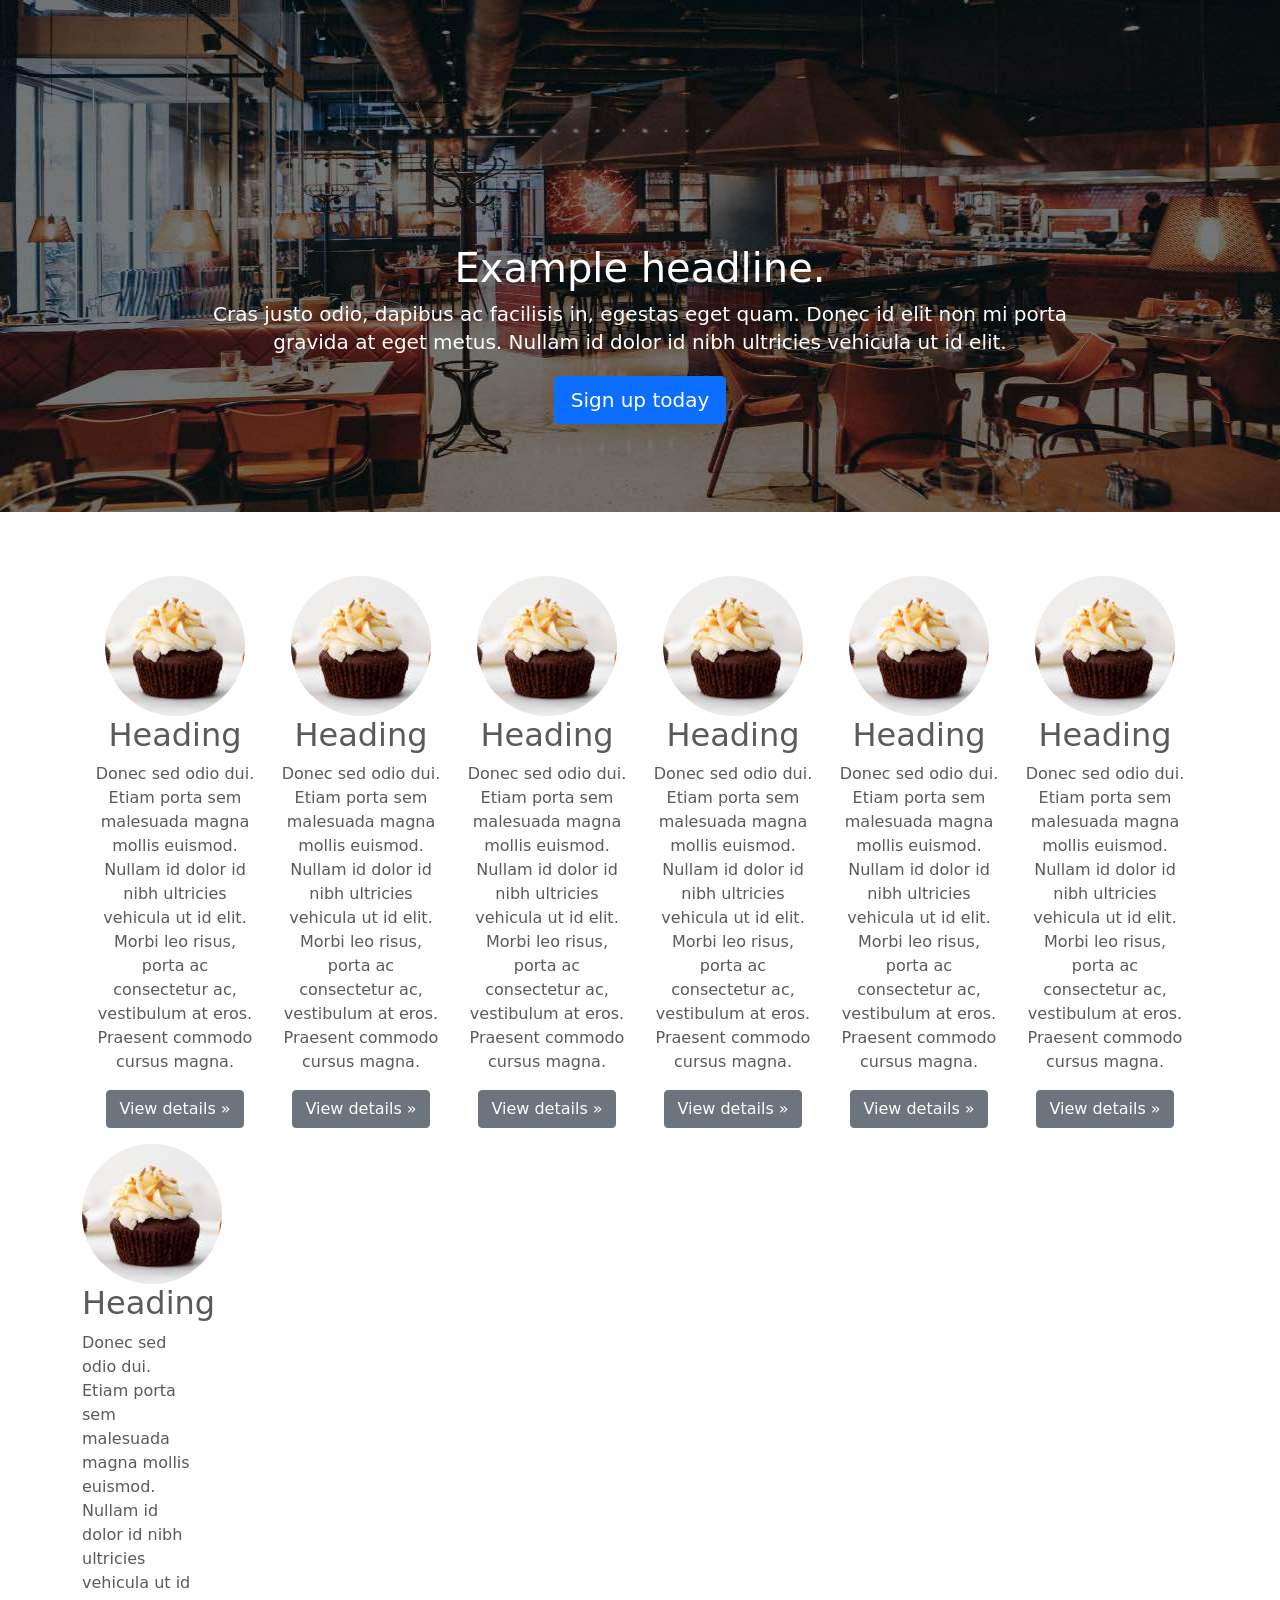
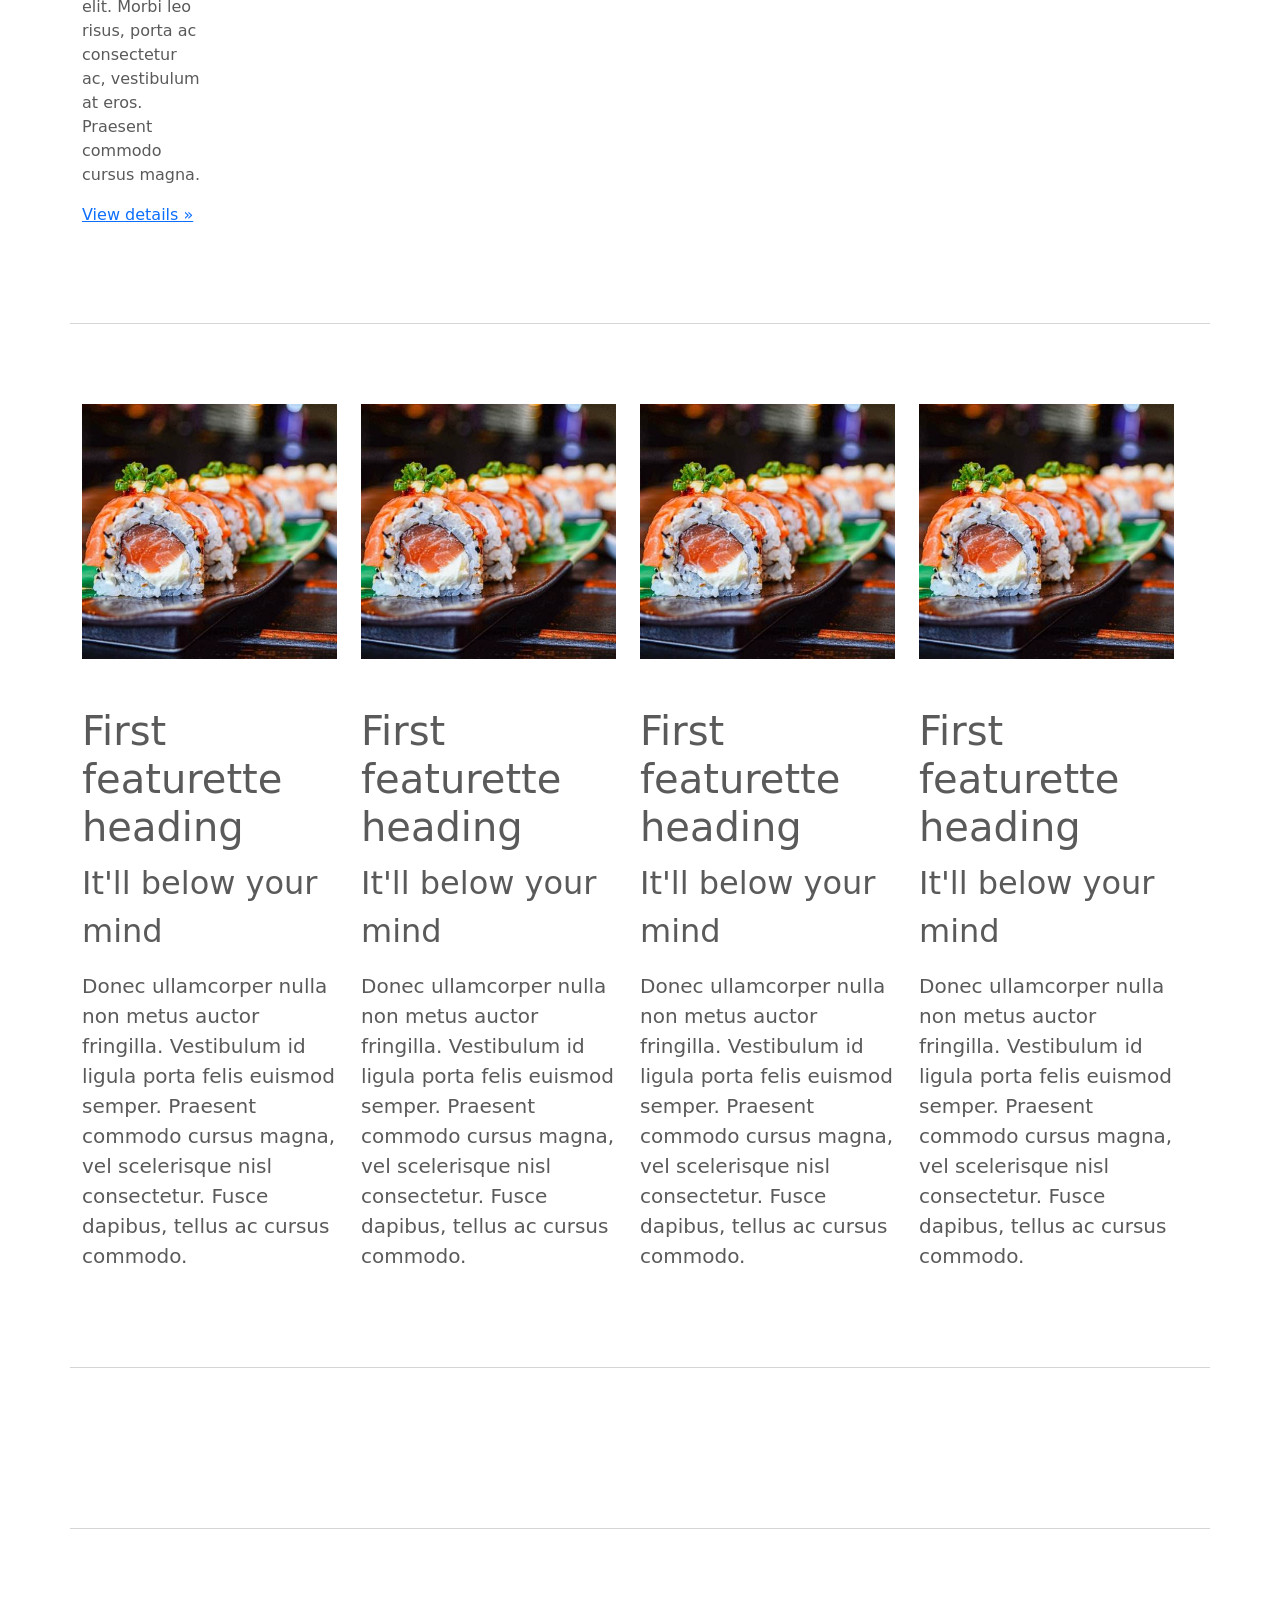
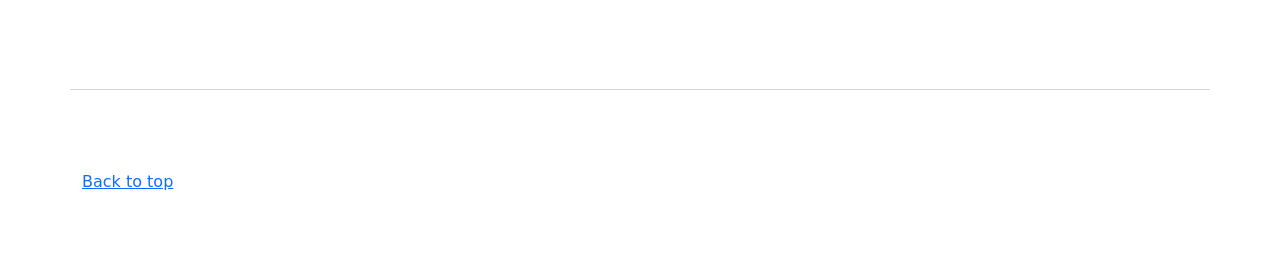
==== kadai_006/index_for_student.html @ 842a5057 "Add files via upload" ====
<!doctype html>
<html lang="en">
  <head>
    <meta charset="utf-8">
    <meta name="viewport" content="width=device-width, initial-scale=1">
    <meta name="description" content="">
    <meta name="author" content="Mark Otto, Jacob Thornton, and Bootstrap contributors">
    <meta name="generator" content="Hugo 0.79.0">
    <title>Carousel Template · Bootstrap v5.0</title>
    <link rel="canonical" href="https://getbootstrap.com/docs/5.0/examples/carousel/">
    <!-- ************************************************ bootstrap.min.cssの読み込み -->
    <link href="dist/css/bootstrap.min.css" rel="stylesheet">
    <!-- ************************************************ carousel.cssの読み込み -->
    <link href="carousel.css" rel="stylesheet">
    <!-- ************************************************ bootstrap.bundle.min.jsの読み込み -->
    <script src="dist/js/bootstrap.bundle.min.js" defer></script>
  </head>
  <body>
    <main>
      <!-- ************************************************ カールセル開始 -->
      <!-- <div id="myCarousel" class="carousel slide" data-bs-ride="carousel"> -->
      <div id="carouselExampleSlidesOnly" class="carousel slide" data-bs-ride="carousel">
        <!-- <div class="carousel-inner"> -->
        <div class="carousel-inner">
          <!-- <div class="carousel-item active"> -->
          <div class="carousel-item active">
            <img src="img/top_1.jpg" class="d-block w-100" alt="サンプル画像1">
            <div class="container">
              <!-- <div class="carousel-caption"> -->
              <div class="carousel-caption">
                <h1>Example headline.</h1>
                <p>Cras justo odio, dapibus ac facilisis in, egestas eget quam. Donec id elit non mi porta gravida at eget
                  metus. Nullam id dolor id nibh ultricies vehicula ut id elit.</p>
                <!-- <p><a class="btn btn-lg btn-primary" href="#" role="button">Sign up today</a></p> -->
                <p><a class="btn btn-lg btn-primary" href="#" role="button">Sign up today</a></p>
              </div>
            </div>
          </div>


          
         <div class="carousel-item">
            <img src="img/top_2.jpg" class="d-block w-100" alt="サンプル画像1" >
             <!-- <div class="carousel-caption"> -->
              
              <div class="container">

              </div><div class="carousel-caption">
                <h1>Example headline.</h1>
                <p>Cras justo odio, dapibus ac facilisis in, egestas eget quam. Donec id elit non mi porta gravida at eget
                  metus. Nullam id dolor id nibh ultricies vehicula ut id elit.</p>
                <!-- <p><a class="btn btn-lg btn-primary" href="#" role="button">Sign up today</a></p> -->
                <p><a class="btn btn-lg btn-primary" href="#" role="button">Sign up today</a></p>
              </div>
            </div>
          </div>

         <div class="carousel-item">
            <img src="img/top_3.jpg" class="d-block w-100" alt="サンプル画像1" >
             <!-- <div class="carousel-caption"> -->
              <div class="container"></div>
              <div class="carousel-caption">
                <h1>Example headline.</h1>
                <p>Cras justo odio, dapibus ac facilisis in, egestas eget quam. Donec id elit non mi porta gravida at eget
                  metus. Nullam id dolor id nibh ultricies vehicula ut id elit.</p>
                <!-- <p><a class="btn btn-lg btn-primary" href="#" role="button">Sign up today</a></p> -->
                <p><a class="btn btn-lg btn-primary" href="#" role="button">Sign up today</a></p>
              </div>
            </div>
          </div>
        </div>
        
       
      </div>
      <!-- ************************************************ カールセル終了 -->

    

   <div class="container">
      <!-- これ以前のコードは編集しないため省略しています -->

<!-- カルーセル終了 -->

 <div class="container">
   <div class="row">
     <div class="col-6 col-md-2 text-center">
       <!-- start col-lg-4 -->
     <img src="img/cake.jpg" class="rounded-circle" alt="サンプル画像2">

     <h2>Heading</h2>
     <p>
       Donec sed odio dui. Etiam porta sem malesuada magna mollis 
       euismod. Nullam id dolor id nibh ultricies vehicula ut id elit. 
       Morbi leo risus, porta ac consectetur ac, vestibulum at eros. 
       Praesent commodo cursus magna.
     </p>
     <p><a class="btn btn-secondary" href="#" role="button">View details &raquo;</a></p>
      </div>
     <div class="col-6 col-md-2 text-center">
       <!-- start col-lg-4 -->
     <img src="img/cake.jpg" class="rounded-circle" alt="サンプル画像2">

     <h2>Heading</h2>
     <p>
       Donec sed odio dui. Etiam porta sem malesuada magna mollis 
       euismod. Nullam id dolor id nibh ultricies vehicula ut id elit. 
       Morbi leo risus, porta ac consectetur ac, vestibulum at eros. 
       Praesent commodo cursus magna.
     </p>
     <p><a class="btn btn-secondary" href="#" role="button">View details &raquo;</a></p>
      </div>
     
    <div class="col-6 col-md-2 text-center">
       <!-- start col-lg-4 -->
     <img src="img/cake.jpg" class="rounded-circle" alt="サンプル画像2">

     <h2>Heading</h2>
     <p>
       Donec sed odio dui. Etiam porta sem malesuada magna mollis 
       euismod. Nullam id dolor id nibh ultricies vehicula ut id elit. 
       Morbi leo risus, porta ac consectetur ac, vestibulum at eros. 
       Praesent commodo cursus magna.
     </p>
     <p><a class="btn btn-secondary" href="#" role="button">View details &raquo;</a></p>
      </div>
      <div class="col-6 col-md-2 text-center">
       <!-- start col-lg-4 -->
     <img src="img/cake.jpg" class="rounded-circle" alt="サンプル画像2">

     <h2>Heading</h2>
     <p>
       Donec sed odio dui. Etiam porta sem malesuada magna mollis 
       euismod. Nullam id dolor id nibh ultricies vehicula ut id elit. 
       Morbi leo risus, porta ac consectetur ac, vestibulum at eros. 
       Praesent commodo cursus magna.
     </p>
     <p><a class="btn btn-secondary" href="#" role="button">View details &raquo;</a></p>
      </div>
     <div class="col-6 col-md-2 text-center">
       <!-- start col-lg-4 -->
     <img src="img/cake.jpg" class="rounded-circle" alt="サンプル画像2">

     <h2>Heading</h2>
     <p>
       Donec sed odio dui. Etiam porta sem malesuada magna mollis 
       euismod. Nullam id dolor id nibh ultricies vehicula ut id elit. 
       Morbi leo risus, porta ac consectetur ac, vestibulum at eros. 
       Praesent commodo cursus magna.
     </p>
     <p><a class="btn btn-secondary" href="#" role="button">View details &raquo;</a></p>
      </div>
     
    <div class="col-6 col-md-2 text-center">
       <!-- start col-lg-4 -->
     <img src="img/cake.jpg" class="rounded-circle" alt="サンプル画像2">

     <h2>Heading</h2>
     <p>
       Donec sed odio dui. Etiam porta sem malesuada magna mollis 
       euismod. Nullam id dolor id nibh ultricies vehicula ut id elit. 
       Morbi leo risus, porta ac consectetur ac, vestibulum at eros. 
       Praesent commodo cursus magna.
     </p>
     <p><a class="btn btn-secondary" href="#" role="button">View details &raquo;</a></p>
      </div>
   </div>
 </div>

<!-- <div class="container marketing"> -->

<!--  これ以後のコードは編集しないため省略しています -->
    

   
      <!-- <div class="container marketing"> -->
      <div class="row">
        <!-- <div class="row"> -->
        <div class="col-lg-4">
          <!-- <div class="col-lg-4"> -->
          <div class="col-lg-4">
            <img src="img/cake.jpg" class="rounded-circle" alt="サンプル画像2">
            <h2>Heading</h2>
            <p>Donec sed odio dui. Etiam porta sem malesuada magna mollis euismod. Nullam id dolor id nibh ultricies
              vehicula ut id elit. Morbi leo risus, porta ac consectetur ac, vestibulum at eros. Praesent commodo cursus
              magna.</p>
            <!-- <p><a class="btn btn-secondary" href="#" role="button">View details &raquo;</a></p> -->
            <p><a class="" href="#" role="button">View details &raquo;</a></p>
          </div>
        </div>
        <hr class="featurette-divider">
        <!-- <div class="row"> -->
        <div class="row">
          <!-- <div class="col-md-7"> -->
          <div class="col-md-3">

             <img src="img/sushi.jpg" class="img-fluid" alt="サンプル画像3">
          
            <!-- <h2 class="featurette-heading">First featurette heading. <span class="text-muted">It’ll blow yourmind.</span> -->
            <h2 class="fs-1 mt-5">First featurette heading</h2>
            <p class="fs-2">It'll below your mind</p>
            <!-- <p class="lead">Donec ullamcorper nulla non metus auctor fringilla. Vestibulum id ligula porta felis
              euismod
              semper. Praesent commodo cursus magna, vel scelerisque nisl consectetur. Fusce dapibus, tellus ac cursus
              commodo.</p> -->
            <p class="lead">
              Donec ullamcorper nulla non metus auctor fringilla. Vestibulum id ligula porta felis
              euismod
              semper. Praesent commodo cursus magna, vel scelerisque nisl consectetur. Fusce dapibus, tellus ac cursus
              commodo.
            </p>
          
          <!-- <div class="col-md-5"> -->
          
            <!-- <img src="img/sushi.jpg" class="img-fluid" alt=""> -->
           </div>
           <div class="col-md-3">

             <img src="img/sushi.jpg" class="img-fluid" alt="サンプル画像3">
          
            <!-- <h2 class="featurette-heading">First featurette heading. <span class="text-muted">It’ll blow yourmind.</span> -->
            <h2 class="fs-1 mt-5">First featurette heading</h2>
            <p class="fs-2">It'll below your mind</p>
            <!-- <p class="lead">Donec ullamcorper nulla non metus auctor fringilla. Vestibulum id ligula porta felis
              euismod
              semper. Praesent commodo cursus magna, vel scelerisque nisl consectetur. Fusce dapibus, tellus ac cursus
              commodo.</p> -->
            <p class="lead">
              Donec ullamcorper nulla non metus auctor fringilla. Vestibulum id ligula porta felis
              euismod
              semper. Praesent commodo cursus magna, vel scelerisque nisl consectetur. Fusce dapibus, tellus ac cursus
              commodo.
            </p>
          
          <!-- <div class="col-md-5"> -->
          
            <!-- <img src="img/sushi.jpg" class="img-fluid" alt=""> -->
           </div>
           <div class="col-md-3">

             <img src="img/sushi.jpg" class="img-fluid" alt="サンプル画像3">
          
            <!-- <h2 class="featurette-heading">First featurette heading. <span class="text-muted">It’ll blow yourmind.</span> -->
            <h2 class="fs-1 mt-5">First featurette heading</h2>
            <p class="fs-2">It'll below your mind</p>
            <!-- <p class="lead">Donec ullamcorper nulla non metus auctor fringilla. Vestibulum id ligula porta felis
              euismod
              semper. Praesent commodo cursus magna, vel scelerisque nisl consectetur. Fusce dapibus, tellus ac cursus
              commodo.</p> -->
            <p class="lead">
              Donec ullamcorper nulla non metus auctor fringilla. Vestibulum id ligula porta felis
              euismod
              semper. Praesent commodo cursus magna, vel scelerisque nisl consectetur. Fusce dapibus, tellus ac cursus
              commodo.
            </p>
          
          <!-- <div class="col-md-5"> -->
          
            <!-- <img src="img/sushi.jpg" class="img-fluid" alt=""> -->
           </div>
           <div class="col-md-3">

             <img src="img/sushi.jpg" class="img-fluid" alt="サンプル画像3">
          
            <!-- <h2 class="featurette-heading">First featurette heading. <span class="text-muted">It’ll blow yourmind.</span> -->
            <h2 class="fs-1 mt-5">First featurette heading</h2>
            <p class="fs-2">It'll below your mind</p>
            <!-- <p class="lead">Donec ullamcorper nulla non metus auctor fringilla. Vestibulum id ligula porta felis
              euismod
              semper. Praesent commodo cursus magna, vel scelerisque nisl consectetur. Fusce dapibus, tellus ac cursus
              commodo.</p> -->
            <p class="lead">
              Donec ullamcorper nulla non metus auctor fringilla. Vestibulum id ligula porta felis
              euismod
              semper. Praesent commodo cursus magna, vel scelerisque nisl consectetur. Fusce dapibus, tellus ac cursus
              commodo.
            </p>
          
          <!-- <div class="col-md-5"> -->
          
            <!-- <img src="img/sushi.jpg" class="img-fluid" alt=""> -->
           </div>
        </div>
        <hr class="featurette-divider">
        <!-- ここにもう一つ左右を反転させたものを作ります。 -->
        <hr class="featurette-divider">
        <!-- ここにもう一つ左右を反転させたものを作ります。 -->
        <hr class="featurette-divider">
        <footer class="container">
          <!-- <p class="float-end"><a href="#">Back to top</a></p> -->
          <p class=""><a href="#">Back to top</a></p>
        </footer>
      </div>
    </main>
  </body>

</html>
---- kadai_006/carousel.css ----
/* ----------------------------------------------- 全体の文字色修正と下部の余白の調整 */
body {
  /* padding-top: 3rem; */
  padding-bottom: 3rem;
  color: #5a5a5a;
}

/* ----------------------------------------------- カルーセルのカスタマイズ */
.carousel {
  margin-bottom: 4rem;
}

.carousel-caption {
  bottom: 3rem;
  z-index: 10;
}

.carousel-item {
  height: 32rem;
}

.carousel-item > img {
  position: absolute;
  top: 0;
  left: 0;
  min-width: 100%;
  height: 32rem;
}

/* ----------------------------------------------- マーケティングコンテンツ */
.marketing .col-lg-4 {
  margin-bottom: 1.5rem;
  text-align: center;
}

.marketing h2 {
  font-weight: 400;
}

/* rtl:begin:ignore */
.marketing .col-lg-4 p {
  margin-right: .75rem;
  margin-left: .75rem;
}

/* rtl:end:ignore */

/* ----------------------------------------------- フィーチャーレット */
.featurette-divider {
  margin: 5rem 0;
  /* Space out the Bootstrap <hr> more */
}

.featurette-heading {
  font-weight: 300;
  line-height: 1;
  /* rtl:remove */
  letter-spacing: -.05rem;
}

/* ----------------------------------------------- レスポンシブデザイン */
@media (min-width: 40em) {
  .carousel-caption p {
    margin-bottom: 1.25rem;
    font-size: 1.25rem;
    line-height: 1.4;
  }

  .featurette-heading {
    font-size: 50px;
  }
}

@media (min-width: 62em) {
  .featurette-heading {
    margin-top: 7rem;
  }
}
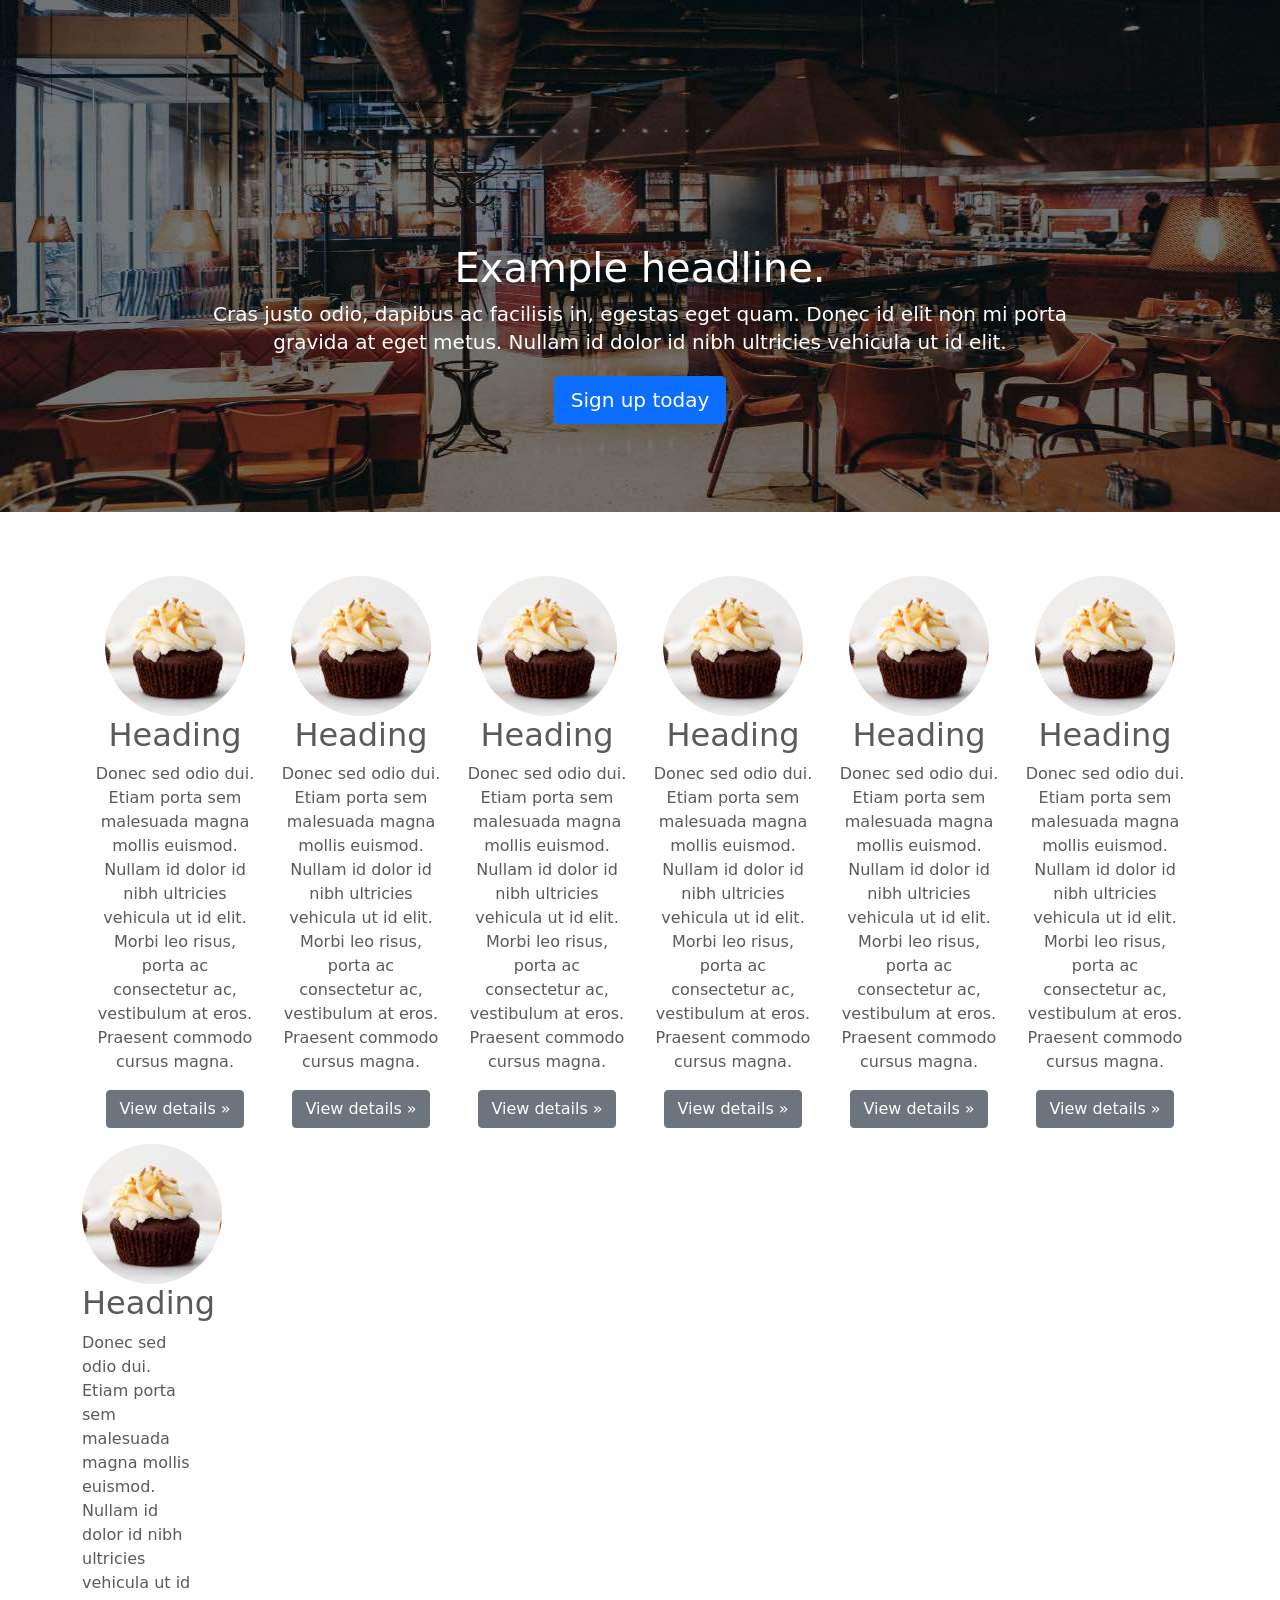
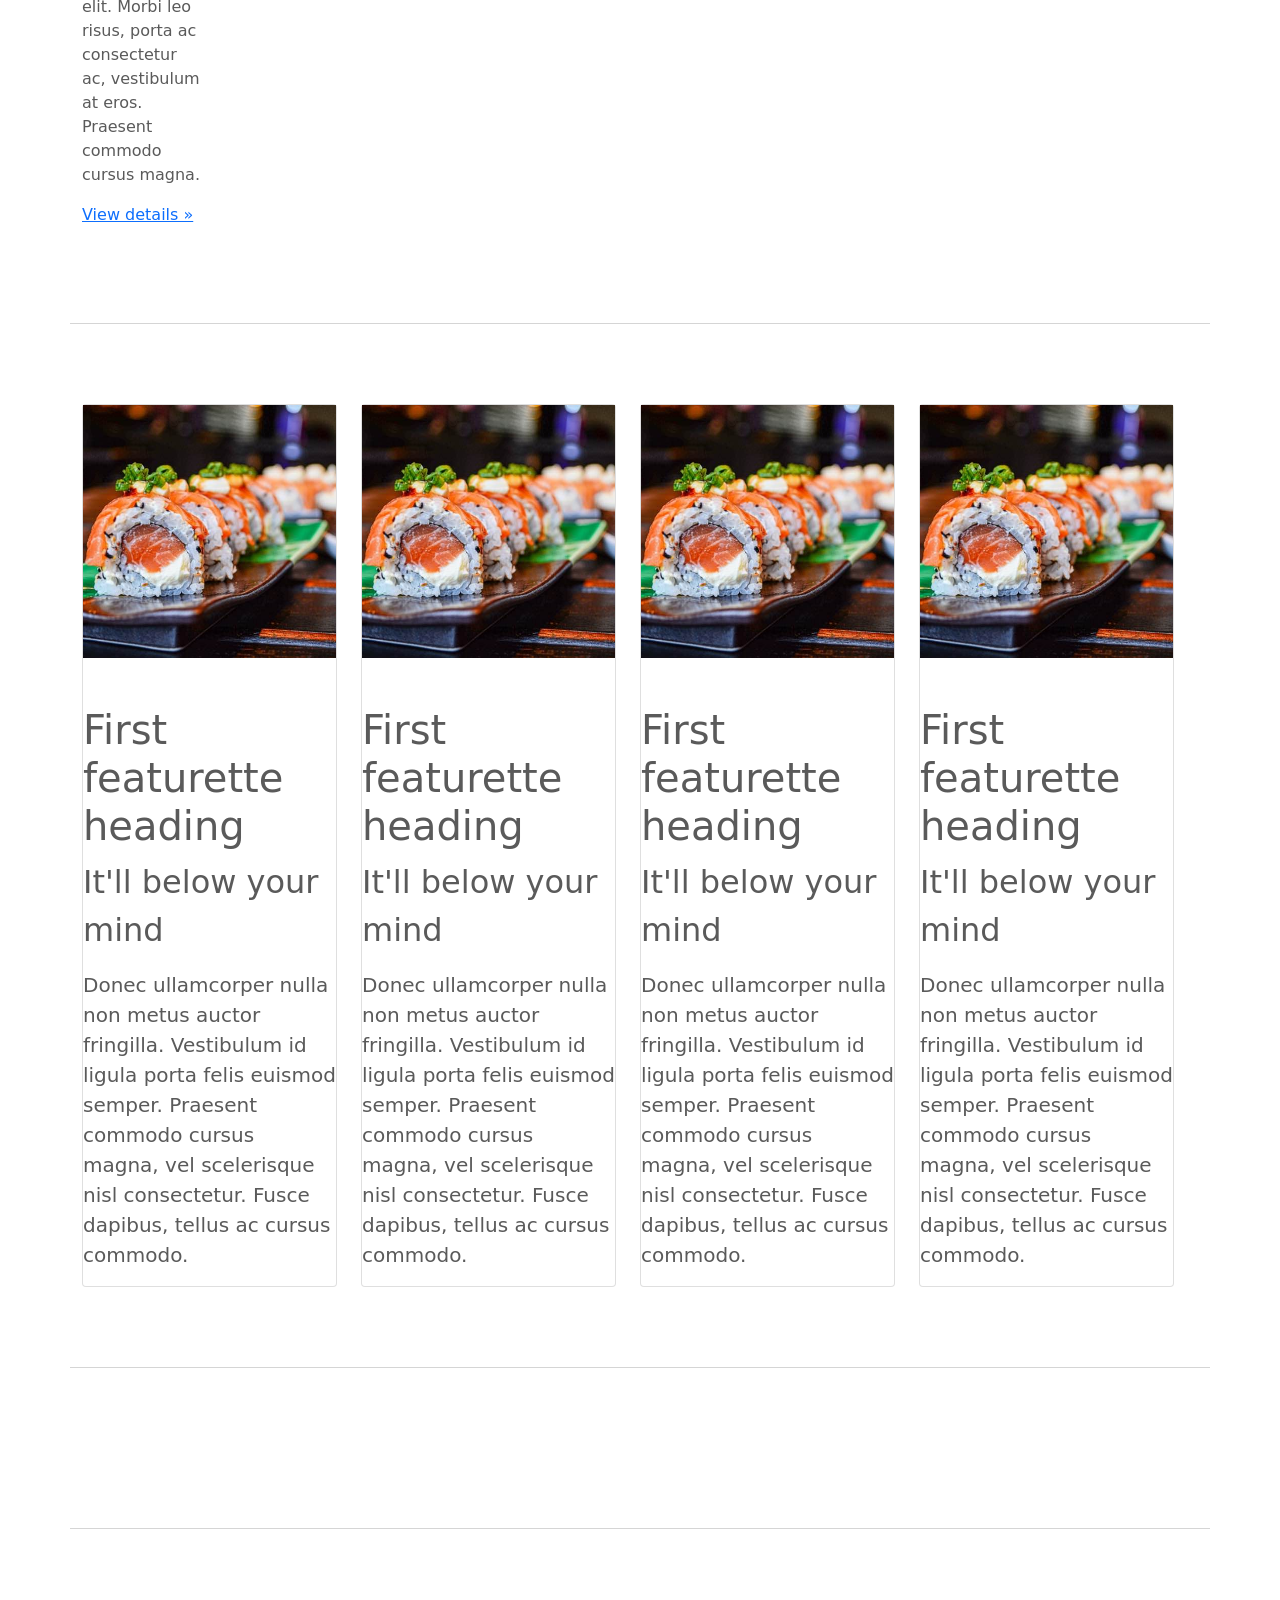
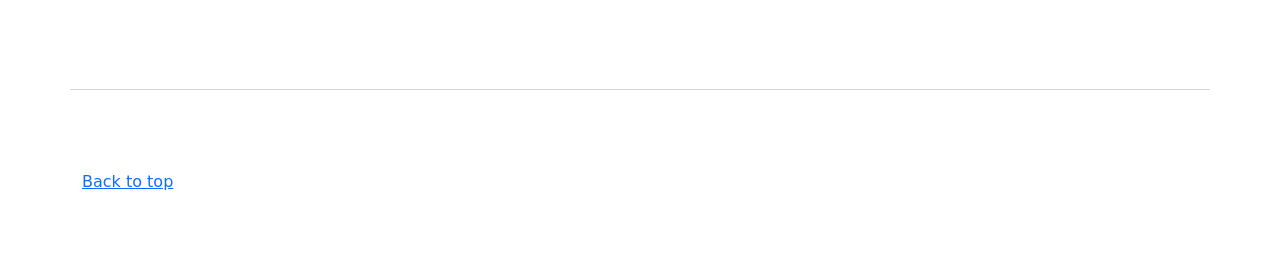
==== commit 9ba5a12f: "Add files via upload" ====
--- a/kadai_006/index_for_student.html
+++ b/kadai_006/index_for_student.html
@@ -192,7 +192,7 @@
         <div class="row">
           <!-- <div class="col-md-7"> -->
           <div class="col-md-3">
-
+            <div class="card">
              <img src="img/sushi.jpg" class="img-fluid" alt="サンプル画像3">
           
             <!-- <h2 class="featurette-heading">First featurette heading. <span class="text-muted">It’ll blow yourmind.</span> -->
@@ -210,11 +210,11 @@
             </p>
           
           <!-- <div class="col-md-5"> -->
-          
+            </div>
             <!-- <img src="img/sushi.jpg" class="img-fluid" alt=""> -->
            </div>
            <div class="col-md-3">
-
+            <div class="card">
              <img src="img/sushi.jpg" class="img-fluid" alt="サンプル画像3">
           
             <!-- <h2 class="featurette-heading">First featurette heading. <span class="text-muted">It’ll blow yourmind.</span> -->
@@ -232,11 +232,33 @@
             </p>
           
           <!-- <div class="col-md-5"> -->
-          
+            </div>
             <!-- <img src="img/sushi.jpg" class="img-fluid" alt=""> -->
            </div>
            <div class="col-md-3">
-
+            <div class="card">
+               <img src="img/sushi.jpg" class="img-fluid" alt="サンプル画像3">
+          
+            <!-- <h2 class="featurette-heading">First featurette heading. <span class="text-muted">It’ll blow yourmind.</span> -->
+            <h2 class="fs-1 mt-5">First featurette heading</h2>
+            <p class="fs-2">It'll below your mind</p>
+            <!-- <p class="lead">Donec ullamcorper nulla non metus auctor fringilla. Vestibulum id ligula porta felis
+              euismod
+              semper. Praesent commodo cursus magna, vel scelerisque nisl consectetur. Fusce dapibus, tellus ac cursus
+              commodo.</p> -->
+            <p class="lead">
+              Donec ullamcorper nulla non metus auctor fringilla. Vestibulum id ligula porta felis
+              euismod
+              semper. Praesent commodo cursus magna, vel scelerisque nisl consectetur. Fusce dapibus, tellus ac cursus
+              commodo.
+            </p>
+          
+          <!-- <div class="col-md-5"> -->
+            </div>
+            <!-- <img src="img/sushi.jpg" class="img-fluid" alt=""> -->
+           </div>
+           <div class="col-md-3">
+            <div class="card">
              <img src="img/sushi.jpg" class="img-fluid" alt="サンプル画像3">
           
             <!-- <h2 class="featurette-heading">First featurette heading. <span class="text-muted">It’ll blow yourmind.</span> -->
@@ -254,29 +276,7 @@
             </p>
           
           <!-- <div class="col-md-5"> -->
-          
-            <!-- <img src="img/sushi.jpg" class="img-fluid" alt=""> -->
-           </div>
-           <div class="col-md-3">
-
-             <img src="img/sushi.jpg" class="img-fluid" alt="サンプル画像3">
-          
-            <!-- <h2 class="featurette-heading">First featurette heading. <span class="text-muted">It’ll blow yourmind.</span> -->
-            <h2 class="fs-1 mt-5">First featurette heading</h2>
-            <p class="fs-2">It'll below your mind</p>
-            <!-- <p class="lead">Donec ullamcorper nulla non metus auctor fringilla. Vestibulum id ligula porta felis
-              euismod
-              semper. Praesent commodo cursus magna, vel scelerisque nisl consectetur. Fusce dapibus, tellus ac cursus
-              commodo.</p> -->
-            <p class="lead">
-              Donec ullamcorper nulla non metus auctor fringilla. Vestibulum id ligula porta felis
-              euismod
-              semper. Praesent commodo cursus magna, vel scelerisque nisl consectetur. Fusce dapibus, tellus ac cursus
-              commodo.
-            </p>
-          
-          <!-- <div class="col-md-5"> -->
-          
+            </div>
             <!-- <img src="img/sushi.jpg" class="img-fluid" alt=""> -->
            </div>
         </div>
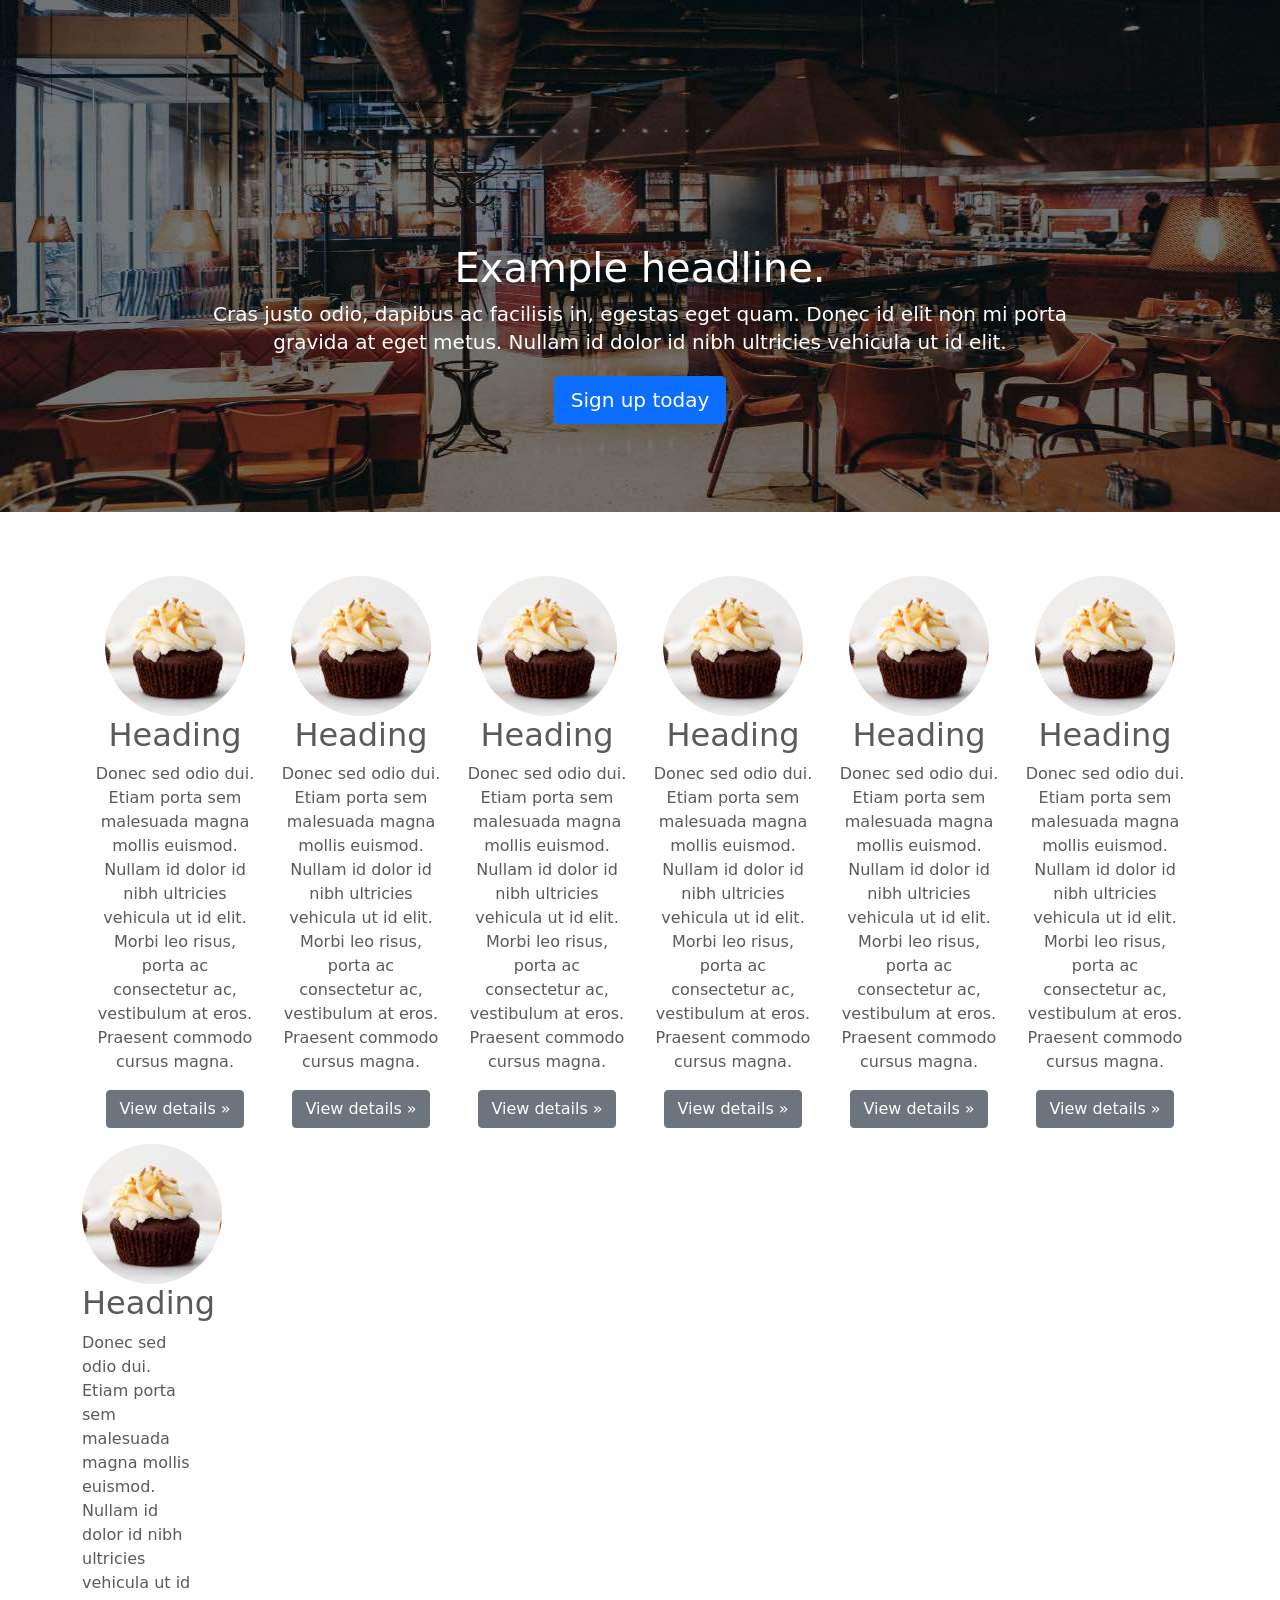
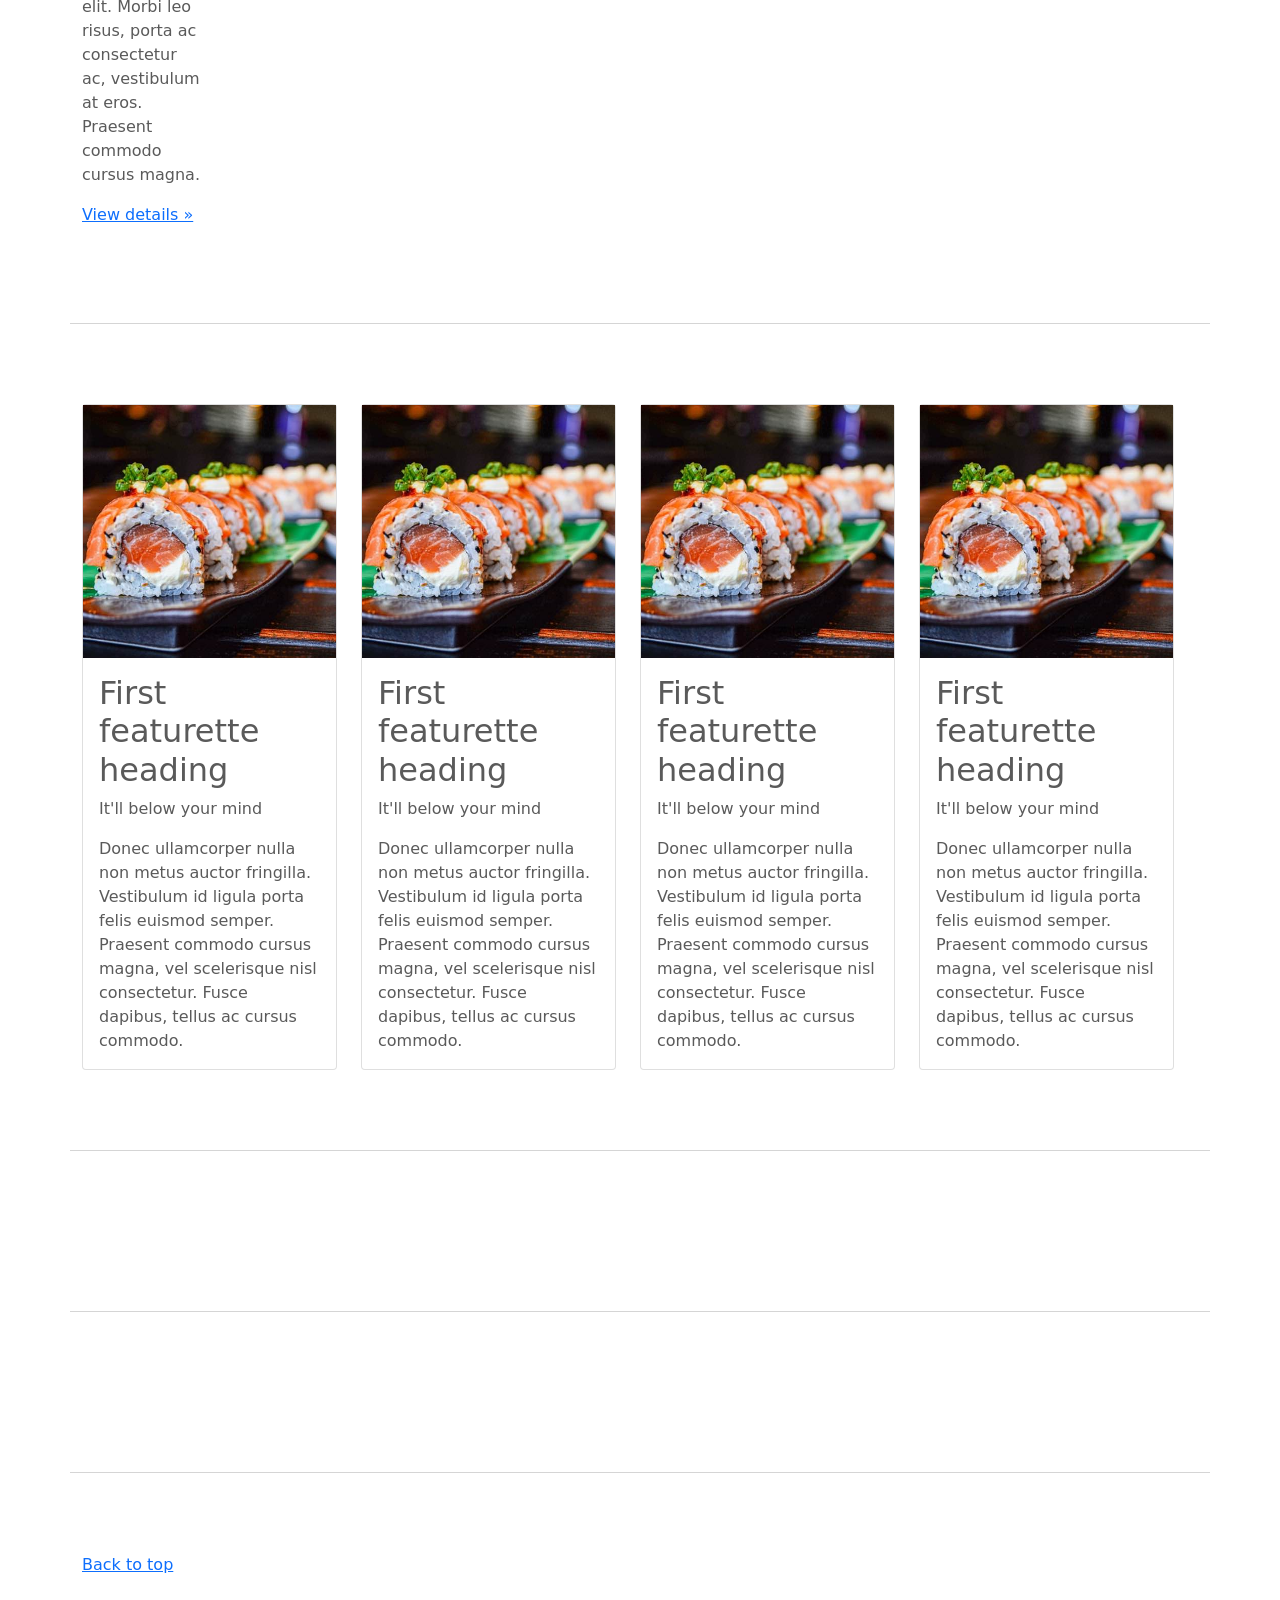
==== commit 7d0a61f8: "Add files via upload" ====
--- a/kadai_006/index_for_student.html
+++ b/kadai_006/index_for_student.html
@@ -191,68 +191,69 @@
         <!-- <div class="row"> -->
         <div class="row">
           <!-- <div class="col-md-7"> -->
-          <div class="col-md-3">
-            <div class="card">
-             <img src="img/sushi.jpg" class="img-fluid" alt="サンプル画像3">
+         <div class="col-md-3">
+            <div class="card">
+             <img src="img/sushi.jpg" class="img-fluid" alt="サンプル画像3">
+          <div class="card-body">
+            <!-- <h2 class="featurette-heading">First featurette heading. <span class="text-muted">It’ll blow yourmind.</span> -->
+            <h2 class="card-title">First featurette heading</h2>
+            <p class="card-text">It'll below your mind</p>
+            <!-- <p class="lead">Donec ullamcorper nulla non metus auctor fringilla. Vestibulum id ligula porta felis
+              euismod
+              semper. Praesent commodo cursus magna, vel scelerisque nisl consectetur. Fusce dapibus, tellus ac cursus
+              commodo.</p> -->
+            <p class="card-text">
+              Donec ullamcorper nulla non metus auctor fringilla. Vestibulum id ligula porta felis
+              euismod
+              semper. Praesent commodo cursus magna, vel scelerisque nisl consectetur. Fusce dapibus, tellus ac cursus
+              commodo.
+            </p>
           
-            <!-- <h2 class="featurette-heading">First featurette heading. <span class="text-muted">It’ll blow yourmind.</span> -->
-            <h2 class="fs-1 mt-5">First featurette heading</h2>
-            <p class="fs-2">It'll below your mind</p>
-            <!-- <p class="lead">Donec ullamcorper nulla non metus auctor fringilla. Vestibulum id ligula porta felis
-              euismod
-              semper. Praesent commodo cursus magna, vel scelerisque nisl consectetur. Fusce dapibus, tellus ac cursus
-              commodo.</p> -->
-            <p class="lead">
-              Donec ullamcorper nulla non metus auctor fringilla. Vestibulum id ligula porta felis
-              euismod
-              semper. Praesent commodo cursus magna, vel scelerisque nisl consectetur. Fusce dapibus, tellus ac cursus
-              commodo.
-            </p>
-          
-          <!-- <div class="col-md-5"> -->
-            </div>
-            <!-- <img src="img/sushi.jpg" class="img-fluid" alt=""> -->
-           </div>
+          <!-- <div class="col-md-5"> -->
+            </div>
+            <!-- <img src="img/sushi.jpg" class="img-fluid" alt=""> -->
+           </div>
+         </div>
            <div class="col-md-3">
             <div class="card">
              <img src="img/sushi.jpg" class="img-fluid" alt="サンプル画像3">
-          
-            <!-- <h2 class="featurette-heading">First featurette heading. <span class="text-muted">It’ll blow yourmind.</span> -->
-            <h2 class="fs-1 mt-5">First featurette heading</h2>
-            <p class="fs-2">It'll below your mind</p>
-            <!-- <p class="lead">Donec ullamcorper nulla non metus auctor fringilla. Vestibulum id ligula porta felis
-              euismod
-              semper. Praesent commodo cursus magna, vel scelerisque nisl consectetur. Fusce dapibus, tellus ac cursus
-              commodo.</p> -->
-            <p class="lead">
-              Donec ullamcorper nulla non metus auctor fringilla. Vestibulum id ligula porta felis
-              euismod
-              semper. Praesent commodo cursus magna, vel scelerisque nisl consectetur. Fusce dapibus, tellus ac cursus
-              commodo.
-            </p>
-          
-          <!-- <div class="col-md-5"> -->
-            </div>
-            <!-- <img src="img/sushi.jpg" class="img-fluid" alt=""> -->
+          <div class="card-body">
+            <!-- <h2 class="featurette-heading">First featurette heading. <span class="text-muted">It’ll blow yourmind.</span> -->
+            <h2 class="card-title">First featurette heading</h2>
+            <p class="card-text">It'll below your mind</p>
+            <!-- <p class="lead">Donec ullamcorper nulla non metus auctor fringilla. Vestibulum id ligula porta felis
+              euismod
+              semper. Praesent commodo cursus magna, vel scelerisque nisl consectetur. Fusce dapibus, tellus ac cursus
+              commodo.</p> -->
+            <p class="card-text">
+              Donec ullamcorper nulla non metus auctor fringilla. Vestibulum id ligula porta felis
+              euismod
+              semper. Praesent commodo cursus magna, vel scelerisque nisl consectetur. Fusce dapibus, tellus ac cursus
+              commodo.
+            </p>
+          <!-- <div class="col-md-5"> -->
+            </div>
+            <!-- <img src="img/sushi.jpg" class="img-fluid" alt=""> -->
+           </div>
            </div>
            <div class="col-md-3">
             <div class="card">
-               <img src="img/sushi.jpg" class="img-fluid" alt="サンプル画像3">
-          
-            <!-- <h2 class="featurette-heading">First featurette heading. <span class="text-muted">It’ll blow yourmind.</span> -->
-            <h2 class="fs-1 mt-5">First featurette heading</h2>
-            <p class="fs-2">It'll below your mind</p>
-            <!-- <p class="lead">Donec ullamcorper nulla non metus auctor fringilla. Vestibulum id ligula porta felis
-              euismod
-              semper. Praesent commodo cursus magna, vel scelerisque nisl consectetur. Fusce dapibus, tellus ac cursus
-              commodo.</p> -->
-            <p class="lead">
-              Donec ullamcorper nulla non metus auctor fringilla. Vestibulum id ligula porta felis
-              euismod
-              semper. Praesent commodo cursus magna, vel scelerisque nisl consectetur. Fusce dapibus, tellus ac cursus
-              commodo.
-            </p>
-          
+             <img src="img/sushi.jpg" class="img-fluid" alt="サンプル画像3">
+          <div class="card-body">
+            <!-- <h2 class="featurette-heading">First featurette heading. <span class="text-muted">It’ll blow yourmind.</span> -->
+            <h2 class="card-title">First featurette heading</h2>
+            <p class="card-text">It'll below your mind</p>
+            <!-- <p class="lead">Donec ullamcorper nulla non metus auctor fringilla. Vestibulum id ligula porta felis
+              euismod
+              semper. Praesent commodo cursus magna, vel scelerisque nisl consectetur. Fusce dapibus, tellus ac cursus
+              commodo.</p> -->
+            <p class="card-text">
+              Donec ullamcorper nulla non metus auctor fringilla. Vestibulum id ligula porta felis
+              euismod
+              semper. Praesent commodo cursus magna, vel scelerisque nisl consectetur. Fusce dapibus, tellus ac cursus
+              commodo.
+            </p>
+          </div>
           <!-- <div class="col-md-5"> -->
             </div>
             <!-- <img src="img/sushi.jpg" class="img-fluid" alt=""> -->
@@ -260,20 +261,21 @@
            <div class="col-md-3">
             <div class="card">
              <img src="img/sushi.jpg" class="img-fluid" alt="サンプル画像3">
-          
-            <!-- <h2 class="featurette-heading">First featurette heading. <span class="text-muted">It’ll blow yourmind.</span> -->
-            <h2 class="fs-1 mt-5">First featurette heading</h2>
-            <p class="fs-2">It'll below your mind</p>
-            <!-- <p class="lead">Donec ullamcorper nulla non metus auctor fringilla. Vestibulum id ligula porta felis
-              euismod
-              semper. Praesent commodo cursus magna, vel scelerisque nisl consectetur. Fusce dapibus, tellus ac cursus
-              commodo.</p> -->
-            <p class="lead">
-              Donec ullamcorper nulla non metus auctor fringilla. Vestibulum id ligula porta felis
-              euismod
-              semper. Praesent commodo cursus magna, vel scelerisque nisl consectetur. Fusce dapibus, tellus ac cursus
-              commodo.
-            </p>
+          <div class="card-body">
+            <!-- <h2 class="featurette-heading">First featurette heading. <span class="text-muted">It’ll blow yourmind.</span> -->
+            <h2 class="card-title">First featurette heading</h2>
+            <p class="card-text">It'll below your mind</p>
+            <!-- <p class="lead">Donec ullamcorper nulla non metus auctor fringilla. Vestibulum id ligula porta felis
+              euismod
+              semper. Praesent commodo cursus magna, vel scelerisque nisl consectetur. Fusce dapibus, tellus ac cursus
+              commodo.</p> -->
+            <p class="card-text">
+              Donec ullamcorper nulla non metus auctor fringilla. Vestibulum id ligula porta felis
+              euismod
+              semper. Praesent commodo cursus magna, vel scelerisque nisl consectetur. Fusce dapibus, tellus ac cursus
+              commodo.
+            </p>
+          </div>
           
           <!-- <div class="col-md-5"> -->
             </div>
